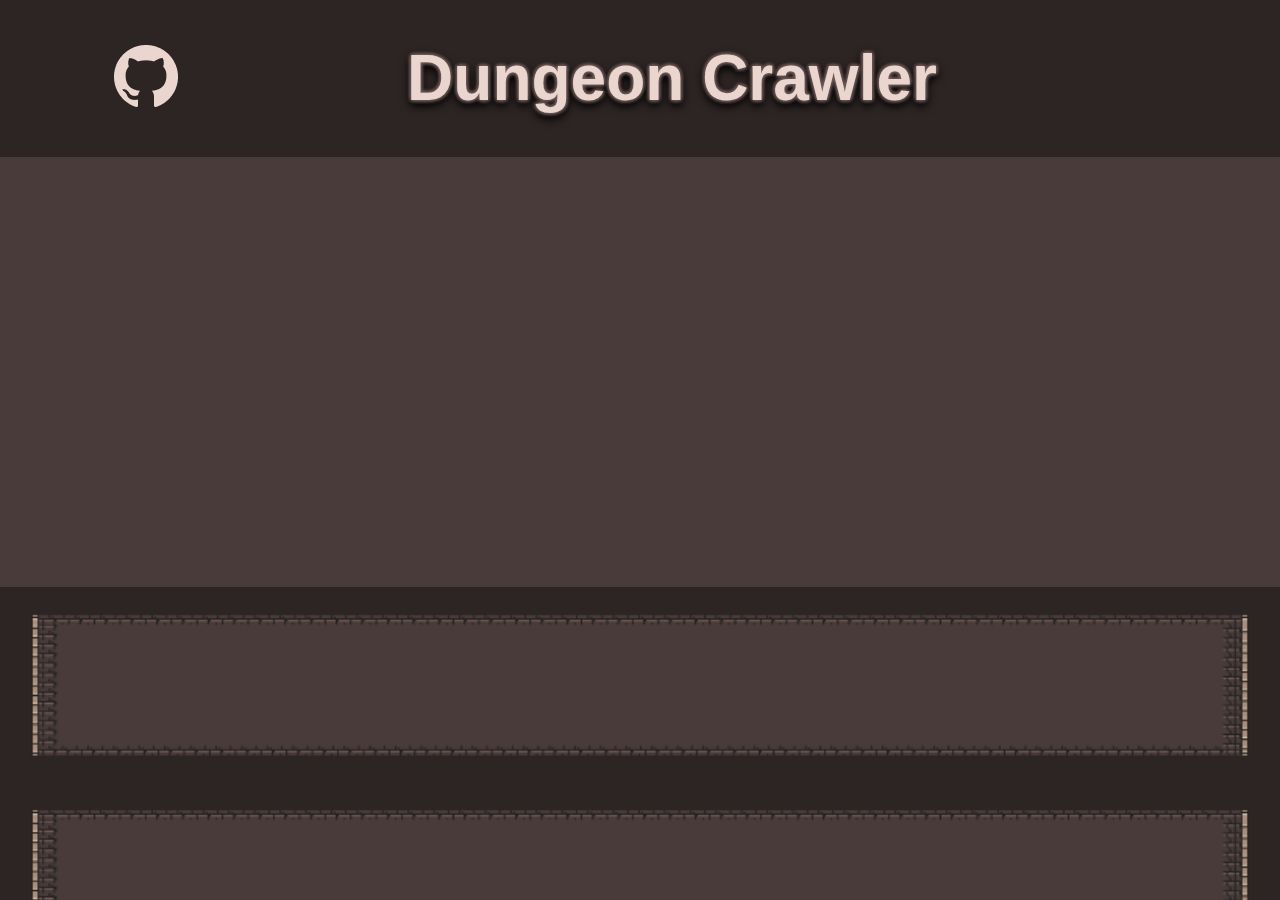
==== index.html @ 1d9bc251 "formulaires retirés" ====
<!DOCTYPE html>
<html lang="fr">
  <head>
    <meta charset="UTF-8" />
    <meta http-equiv="X-UA-Compatible" content="IE=edge" />
    <meta name="viewport" content="width=device-width, initial-scale=1.0" />
    <link rel="stylesheet" href="./rpg.css" />
    <title>Dungeon Crawler</title>
  </head>

  <body>
    <div id="interface">
      <div id="haut">
        <a href="https://github.com/JbMig/ProjetRPG-JS">
          <img src="./images_steven/github.png" />
        </a>

        <h1 id="breathe_fire">Dungeon Crawler</h1>

        <!-- Div insible pour bien placer les élément au dessus en flex-->
        <div id="invisible"></div>
      </div>

      <div id="canvas">
        <canvas id="plateau" width="700" height="430"></canvas>
      </div>

      <div id="bas">
      </div>
    </div>
    <script src="./map.js"></script>
    <script src="./game.js"></script>
  </body>
</html>
---- rpg.css ----
/* Police d'écriture */

@import url("http://fonts.cdnfonts.com/css/breathe-fire");

#breathe_fire {
  font-family: "Breathe Fire", sans-serif;
  src: url("/Fonts/BreatheFire-65pg.ttf") format("truetype");
  margin: 0;
}

/* Font size dialogue */
p {
  color: #ead6ce;
  font-size: 40px;
  text-shadow: 0 0 4px #2d2524, 0 0 4px #2d2524, 0 0 4px #2d2524,
    0 0 4px #2d2524;
}

/* Settings de base de la page */

body {
  margin: 0; /* Pour prendre tout l'écran */
}

#interface {
  display: grid;
  height: 100vh; /* Pour prendre tout l'écran */
  grid-template-rows: 1fr auto 2fr;
}

#haut,
#bas {
  background-color: #2d2524;
}

#canvas {
  display: flex;
  justify-content: center;
  background-color: #483b3a;
}

/* Haut avec titre du jeu */

/* Déplacement logo/texte */
#haut {
  display: flex;
  justify-content: space-around;
  align-items: center;
}

/* Style du titre */
#haut h1 {
  color: #ead6ce;
  text-shadow: 0 0 4px #715c5b, 0 0 4px #715c5b, 0 0 4px #715c5b,
    0 0 4px #715c5b;
  filter: drop-shadow(0px 4px 4px black);
  font-size: 4rem;
}

/* Bas de page a.k.a boite de dialogue */

#bas {
  display: flex;
  justify-content: center;
  align-items: center;
  background-image: url("./images_steven/dialogue.png");
  background-size: 100%;
}
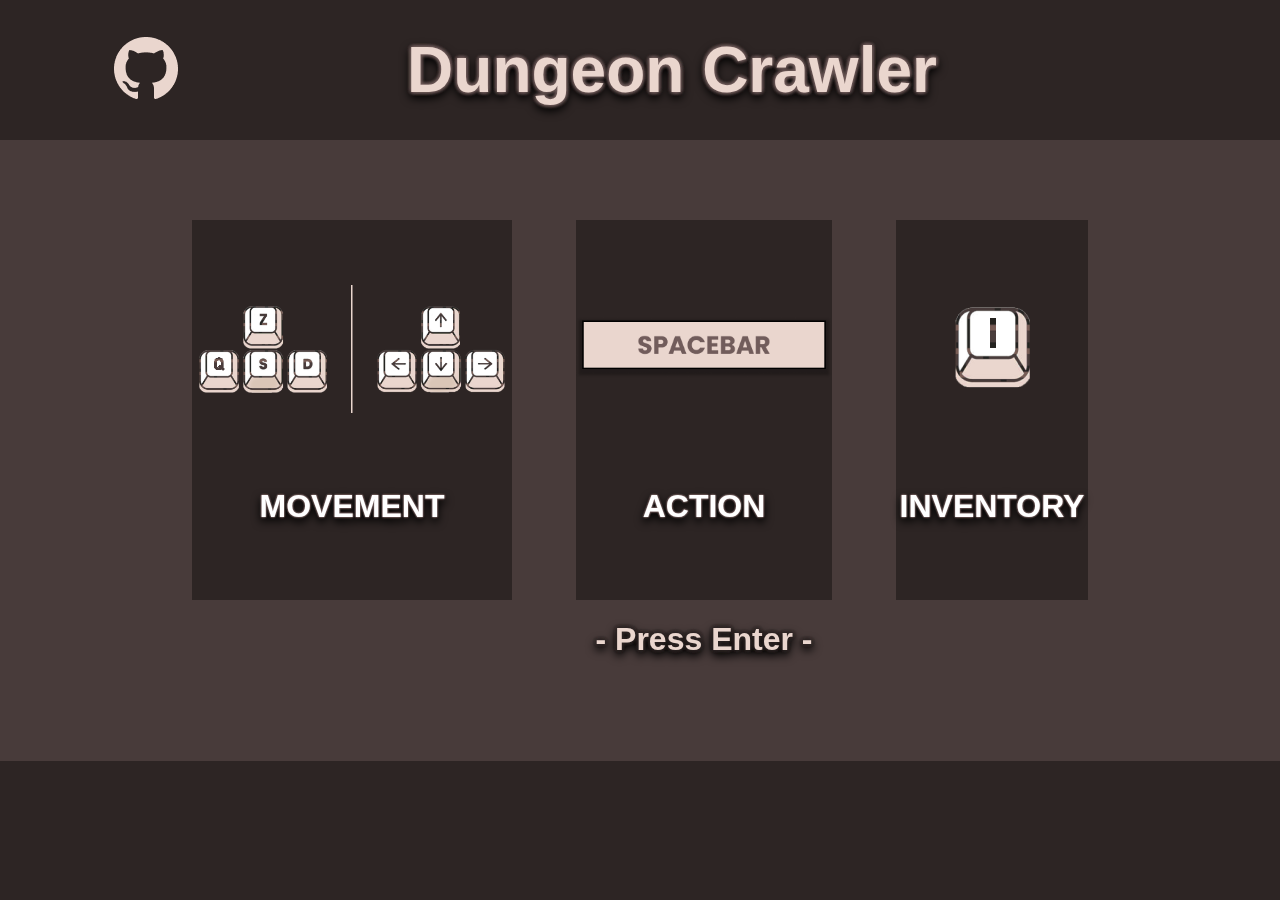
==== commit 0c03b585: "Rename menu.html to index.html" ====
--- a/index.html
+++ b/index.html
@@ -4,7 +4,7 @@
     <meta charset="UTF-8" />
     <meta http-equiv="X-UA-Compatible" content="IE=edge" />
     <meta name="viewport" content="width=device-width, initial-scale=1.0" />
-    <link rel="stylesheet" href="./rpg.css" />
+    <link rel="stylesheet" href="./menu.css" />
     <title>Dungeon Crawler</title>
   </head>
 
@@ -21,14 +21,38 @@
         <div id="invisible"></div>
       </div>
 
-      <div id="canvas">
-        <canvas id="plateau" width="700" height="430"></canvas>
+      <div id="centre">
+        <div class="rectangleZQSD" id="movement_rectangle">
+          <div id="movement_images">
+            <img src="./images_steven/ZQSD.png" />
+            <img id="separation" src="./images_steven/separation.png" />
+            <img src="./images_steven/Flèches.png" />
+          </div>
+          <h1 id="breathe_fire">MOVEMENT</h1>
+        </div>
+
+        <div class="rectangleATTACK" id="attack_rectangle">
+          <div id="attack_images">
+            <img src="./images_steven/spacebar.png" />
+          </div>
+          <h1 id="breathe_fire">ACTION</h1>
+        </div>
+
+        <div class="rectangleINVENTAIRE" id="inventaire_rectangle">
+          <div id="inventaire_images">
+            <img src="./images_steven/I.png" />
+          </div>
+          <h1 id="breathe_fire">INVENTORY</h1>
+        </div>
+
+        <div id="press_enter">
+          <h1 id="breathe_fire">- Press Enter -</h1>
+        </div>
       </div>
 
-      <div id="bas">
-      </div>
+      <div id="bas"></div>
     </div>
-    <script src="./map.js"></script>
-    <script src="./game.js"></script>
+
+    <script src="./switch_page.js"></script>
   </body>
 </html>
--- a/menu.css
+++ b/menu.css
@@ -0,0 +1,216 @@
+/* Police d'écriture */
+
+@import url("http://fonts.cdnfonts.com/css/breathe-fire");
+
+#breathe_fire {
+  font-family: "Breathe Fire", sans-serif;
+  margin: 0;
+}
+
+/* Settings de base de la page */
+
+body {
+  margin: 0; /* Pour prendre tout l'écran */
+}
+
+#interface {
+  display: grid;
+  height: 100vh; /* Pour prendre tout l'écran */
+  grid-template-rows: 15.5% 69% 1fr;
+}
+
+#haut,
+#bas {
+  background-color: #2d2524;
+}
+
+#centre {
+  background-color: #483b3a;
+}
+
+/* Haut avec titre du jeu */
+
+/* Déplacement logo/texte */
+#haut {
+  display: flex;
+  justify-content: space-around;
+  align-items: center;
+}
+
+/* Style du titre */
+#haut h1 {
+  color: #ead6ce;
+  text-shadow: 0 0 4px #715c5b, 0 0 4px #715c5b, 0 0 4px #715c5b,
+    0 0 4px #715c5b;
+  filter: drop-shadow(0px 4px 4px black);
+  font-size: 4rem;
+}
+
+/* Centre avec movement et attack / Press enter */
+
+.rectangleZQSD {
+  height: 23.75rem;
+  width: 100%;
+  background-color: #2d2524;
+}
+
+.rectangleATTACK {
+  height: 23.75rem;
+  width: 100%;
+  background-color: #2d2524;
+}
+
+.rectangleINVENTAIRE {
+  height: 23.75rem;
+  width: 100%;
+  background-color: #2d2524;
+}
+
+#centre {
+  display: grid;
+  /* Pour le placement des sections movement et attack */
+  grid-template-columns: 15% 25% 5% 20% 5% 15% 15%;
+  grid-template-rows: 1fr 23.75rem 1fr 1fr;
+  justify-items: center;
+}
+
+/* PARTIE MOVEMENT */
+
+#movement_rectangle {
+  /* Placement dans le centre */
+  grid-column-start: 2;
+  grid-column-end: 3;
+  grid-row-start: 2;
+  grid-row-end: 3;
+  /* Pour le placement dans le rectangle movement */
+  display: grid;
+  grid-template-rows: 2.688rem 1fr 3.125rem 2.563rem 4.563rem;
+}
+
+/* Placement des images dans le rectangle movement */
+#movement_images {
+  grid-row-start: 2;
+  grid-row-end: 3;
+  display: flex;
+  align-items: center;
+  justify-content: center;
+}
+
+#movement_images img:not(#separation) {
+  width: 40%;
+  height: auto;
+}
+
+#separation {
+  width: auto;
+  height: 8rem;
+  margin-left: 1.5rem;
+  margin-right: 1.5rem;
+}
+
+/* Placement du texte dans le rectangle movement */
+#movement_rectangle > h1 {
+  grid-row-start: 4;
+  grid-row-end: 5;
+  align-self: center;
+  justify-self: center;
+}
+
+/* PARTIE ATTACK */
+
+#attack_rectangle {
+  /* Placement dans le centre */
+  grid-column-start: 4;
+  grid-column-end: 5;
+  grid-row-start: 2;
+  grid-row-end: 3;
+  /* Pour le placement dans le rectangle attack */
+  display: grid;
+  grid-template-rows: 2.688rem 1fr 3.125rem 2.563rem 4.563rem;
+}
+
+/* Placement des images dans le rectangle attack */
+#attack_images {
+  grid-row-start: 2;
+  grid-row-end: 3;
+  align-self: center;
+  justify-self: center;
+}
+
+#attack_images img {
+  width: 100%;
+  height: auto;
+}
+
+/* Placement du texte dans le rectangle attack */
+#attack_rectangle > h1 {
+  grid-row-start: 4;
+  grid-row-end: 5;
+  align-self: center;
+  justify-self: center;
+}
+
+/* PARTIE INVENTAIRE */
+
+#inventaire_rectangle {
+  /* Placement dans le centre */
+  grid-column-start: 6;
+  grid-column-end: 7;
+  grid-row-start: 2;
+  grid-row-end: 3;
+  /* Pour le placement dans le rectangle inventaire */
+  display: grid;
+  grid-template-rows: 2.688rem 1fr 3.125rem 2.563rem 4.563rem;
+}
+
+/* Placement des images dans le rectangle inventaire */
+#inventaire_images {
+  grid-row-start: 2;
+  grid-row-end: 3;
+  align-self: center;
+  justify-self: center;
+}
+
+#inventaire_images img {
+  width: 100%;
+  height: auto;
+}
+
+/* Placement du texte dans le rectangle inventaire */
+#inventaire_rectangle > h1 {
+  grid-row-start: 4;
+  grid-row-end: 5;
+  align-self: center;
+  justify-self: center;
+}
+
+/* PARTIE PRESS ENTER */
+
+/* Déplacement du texte press enter */
+#press_enter {
+  grid-column-start: 3;
+  grid-column-end: 6;
+  grid-row-start: 3;
+  grid-row-end: 4;
+  justify-self: center;
+  align-self: center;
+}
+
+/* Style du texte press enter */
+#press_enter > h1 {
+  color: #ead6ce;
+  text-shadow: 0 0 4px #2d2524, 0 0 4px #2d2524, 0 0 4px #2d2524,
+    0 0 4px #2d2524;
+  filter: drop-shadow(0px 4px 4px black);
+}
+
+/* Style du texte des rectangles */
+
+#movement_rectangle > h1,
+#attack_rectangle > h1,
+#inventaire_rectangle > h1 {
+  color: white;
+  text-shadow: 0 0 2px #715c5b, 0 0 2px #715c5b, 0 0 2px #715c5b,
+    0 0 2px #715c5b;
+  filter: drop-shadow(0px 4px 4px black);
+}
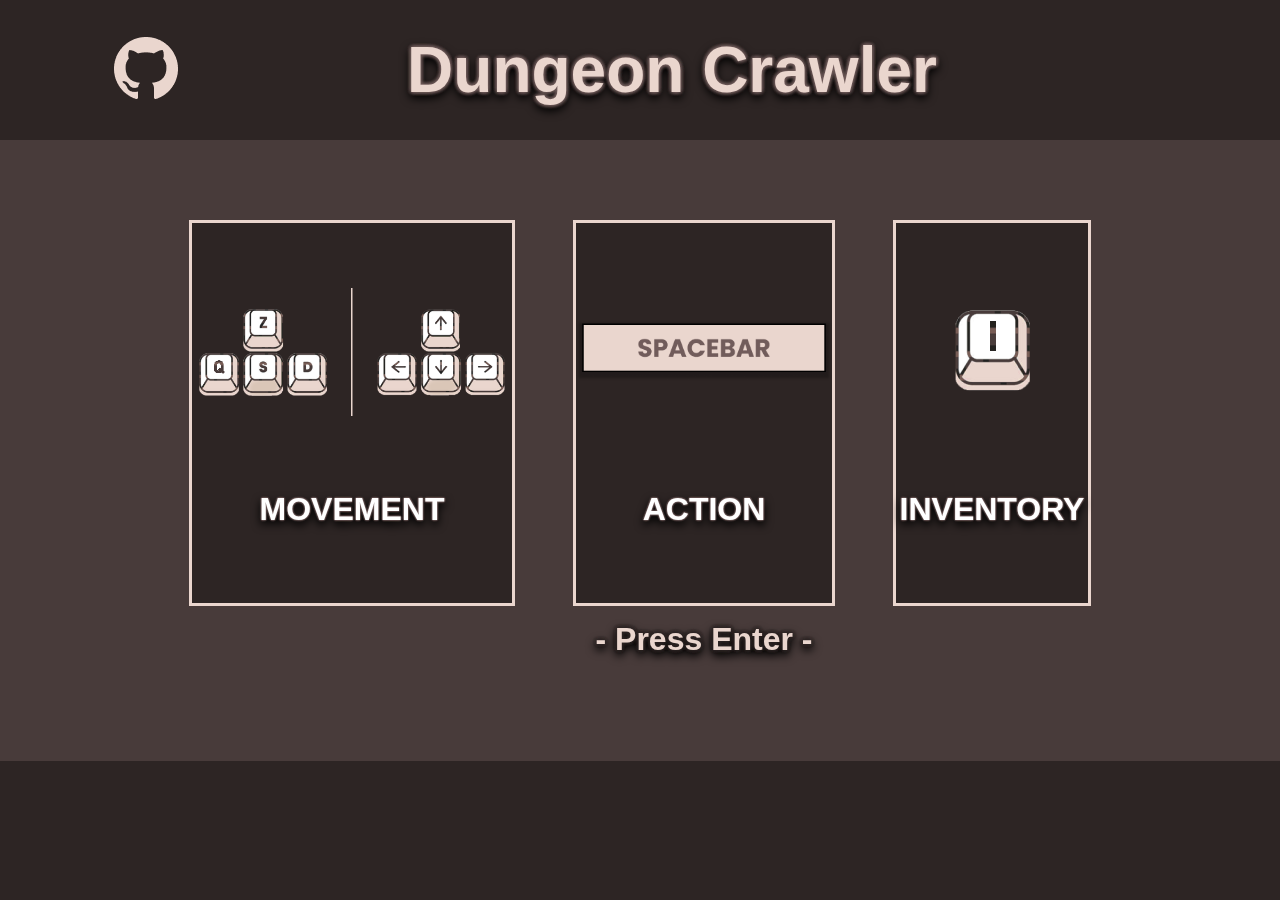
==== commit 723d1ed4: "Page de fin de jeu / suppression de  lignes inutiles pour le menu" ====
--- a/index.html
+++ b/index.html
@@ -5,6 +5,7 @@
     <meta http-equiv="X-UA-Compatible" content="IE=edge" />
     <meta name="viewport" content="width=device-width, initial-scale=1.0" />
     <link rel="stylesheet" href="./menu.css" />
+    <link rel="icon" href="./images_steven/sword.png" />
     <title>Dungeon Crawler</title>
   </head>
 
@@ -22,7 +23,7 @@
       </div>
 
       <div id="centre">
-        <div class="rectangleZQSD" id="movement_rectangle">
+        <div class="rectangle" id="movement_rectangle">
           <div id="movement_images">
             <img src="./images_steven/ZQSD.png" />
             <img id="separation" src="./images_steven/separation.png" />
@@ -31,14 +32,14 @@
           <h1 id="breathe_fire">MOVEMENT</h1>
         </div>
 
-        <div class="rectangleATTACK" id="attack_rectangle">
+        <div class="rectangle" id="attack_rectangle">
           <div id="attack_images">
             <img src="./images_steven/spacebar.png" />
           </div>
           <h1 id="breathe_fire">ACTION</h1>
         </div>
 
-        <div class="rectangleINVENTAIRE" id="inventaire_rectangle">
+        <div class="rectangle" id="inventaire_rectangle">
           <div id="inventaire_images">
             <img src="./images_steven/I.png" />
           </div>
--- a/menu.css
+++ b/menu.css
@@ -1,6 +1,6 @@
 /* Police d'écriture */
 
-@import url("http://fonts.cdnfonts.com/css/breathe-fire");
+@import url("https://fonts.cdnfonts.com/css/breathe-fire");
 
 #breathe_fire {
   font-family: "Breathe Fire", sans-serif;
@@ -46,29 +46,18 @@
   font-size: 4rem;
 }
 
-/* Centre avec movement et attack / Press enter */
-
-.rectangleZQSD {
-  height: 23.75rem;
+/* Centre avec movement, attack, inventaire / Press enter */
+
+.rectangle {
+  height: 100%;
   width: 100%;
   background-color: #2d2524;
-}
-
-.rectangleATTACK {
-  height: 23.75rem;
-  width: 100%;
-  background-color: #2d2524;
-}
-
-.rectangleINVENTAIRE {
-  height: 23.75rem;
-  width: 100%;
-  background-color: #2d2524;
+  border: 3px solid #ead6ce;
 }
 
 #centre {
   display: grid;
-  /* Pour le placement des sections movement et attack */
+  /* Pour le placement des sections movement, attack, inventaire / Press enter */
   grid-template-columns: 15% 25% 5% 20% 5% 15% 15%;
   grid-template-rows: 1fr 23.75rem 1fr 1fr;
   justify-items: center;
